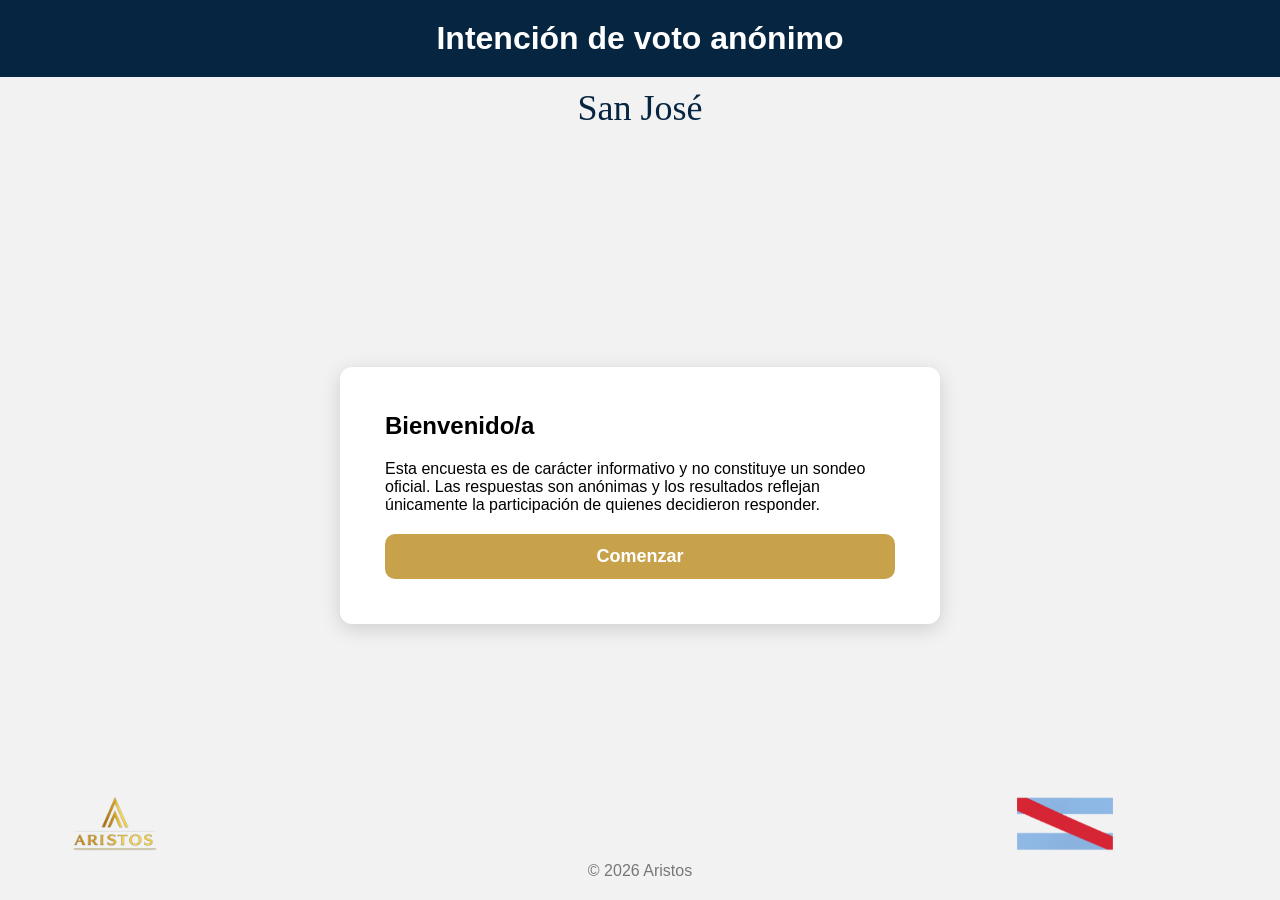
==== index.html @ 62c7a865 "se agrego proyecto" ====
<!DOCTYPE html>
<html lang="es">
<head>

    <meta charset="UTF-8">
    <meta name="viewport" content="width=device-width, initial-scale=1.0">

    <title>Votación anónima</title>

    <link rel="stylesheet" href="estilos.css">

</head>
<body>

<header>

    <h1> Intención de voto anónimo</h1>

</header>

<div><h2 class="subtitulo">San José</h2></div>

<main>
    <div class="bienvenida">

        <h2>Bienvenido/a</h2>

        <p>
            Esta encuesta es de carácter informativo y no constituye un sondeo oficial. Las respuestas son anónimas y los resultados reflejan únicamente la participación de quienes decidieron responder.
        </p>

        <a href="encuesta.html" class="boton">
            Comenzar
        </a>

    </div>

    <img src="imagenes/LogoAristosTransp.png" alt="Logo Aristos" class="logo-footer">
    <img src="imagenes/BanderaER.png" alt="Logo Aristos" class="banderaER">

</main>

<footer>
    

    © 2026 Aristos

</footer>

</body>
</html>
---- estilos.css ----
*{
    margin:0;
    padding:0;
    box-sizing:border-box;
}

body{

    font-family:Arial, Helvetica, sans-serif;
    background:#f2f2f2;

    min-height:100vh;

    display:flex;
    flex-direction:column;

}

header{

    background:#062540;
    color:white;

    text-align:center;

    padding:20px;

}

main{

    flex:1;

    display:flex;
    justify-content:center;
    align-items:center;

    position:relative;

    padding:50px;

}

.bienvenida,
.encuesta,
.resultado{

    background:white;

    width:600px;

    padding:45px;

    border-radius:12px;

    box-shadow:0 5px 20px rgba(0,0,0,.15);

}

h2{

    margin-bottom:20px;

}
.subtitulo{

    margin-top:10px;

    text-align:center;

    color:#062540;

    font-size:36px;

    font-family:"Tangerine", cursive;

    font-weight:100;
}

h3{

    margin-top:25px;
    margin-bottom:10px;

    color:#062540;

}

hr{

    margin:20px 0;

    border:none;

    border-top:1px solid #ddd;

}

select{

    width:100%;

    padding:10px;

    margin-top:10px;

    border:1px solid #ccc;

    border-radius:5px;

    font-size:16px;

}

label{

    display:block;

    margin:15px 0;

    font-size:18px;

}

button,
.boton{

    display:block;

    width:100%;

    text-align:center;

    margin-top:20px;

    padding: 12px 10px;

    background:#C8A24A;

    color:white;

    text-decoration:none;

    border:none;

    border-radius:10px;

    cursor:pointer;

    font-size:18px;

    font-weight:bold;

}

button:hover,
.boton:hover{

    background:#947837;

}

.logo-footer{

    width:150px;

    position:fixed;

    left:40px;

    bottom:20px;

}


.banderaER{

    width:130px;

    position:fixed;

    right:150px;

    bottom:30px;

}

.gracias-container{

    flex:1;
    display:flex;
    flex-direction:column;
    text-align:center;
    justify-content:center;
    align-items:center;
    font-size:24px;

    color:#062540;

}

.gracias{
    
    margin-bottom:20px;
    font-size:32px;
}

.subtitulo-gracias{

    margin-bottom:20px;
    font-size:28px;
}

.opinion-importante{

    margin-bottom:20px;
    font-size:22px;

}

.bandera-container{

    display:flex;
    justify-content:center;
    align-items:center;

}

.banderaAR-ER{

    width: 400px;

}

footer{

    text-align:center;

    color:#777;

    padding:20px 0;

}
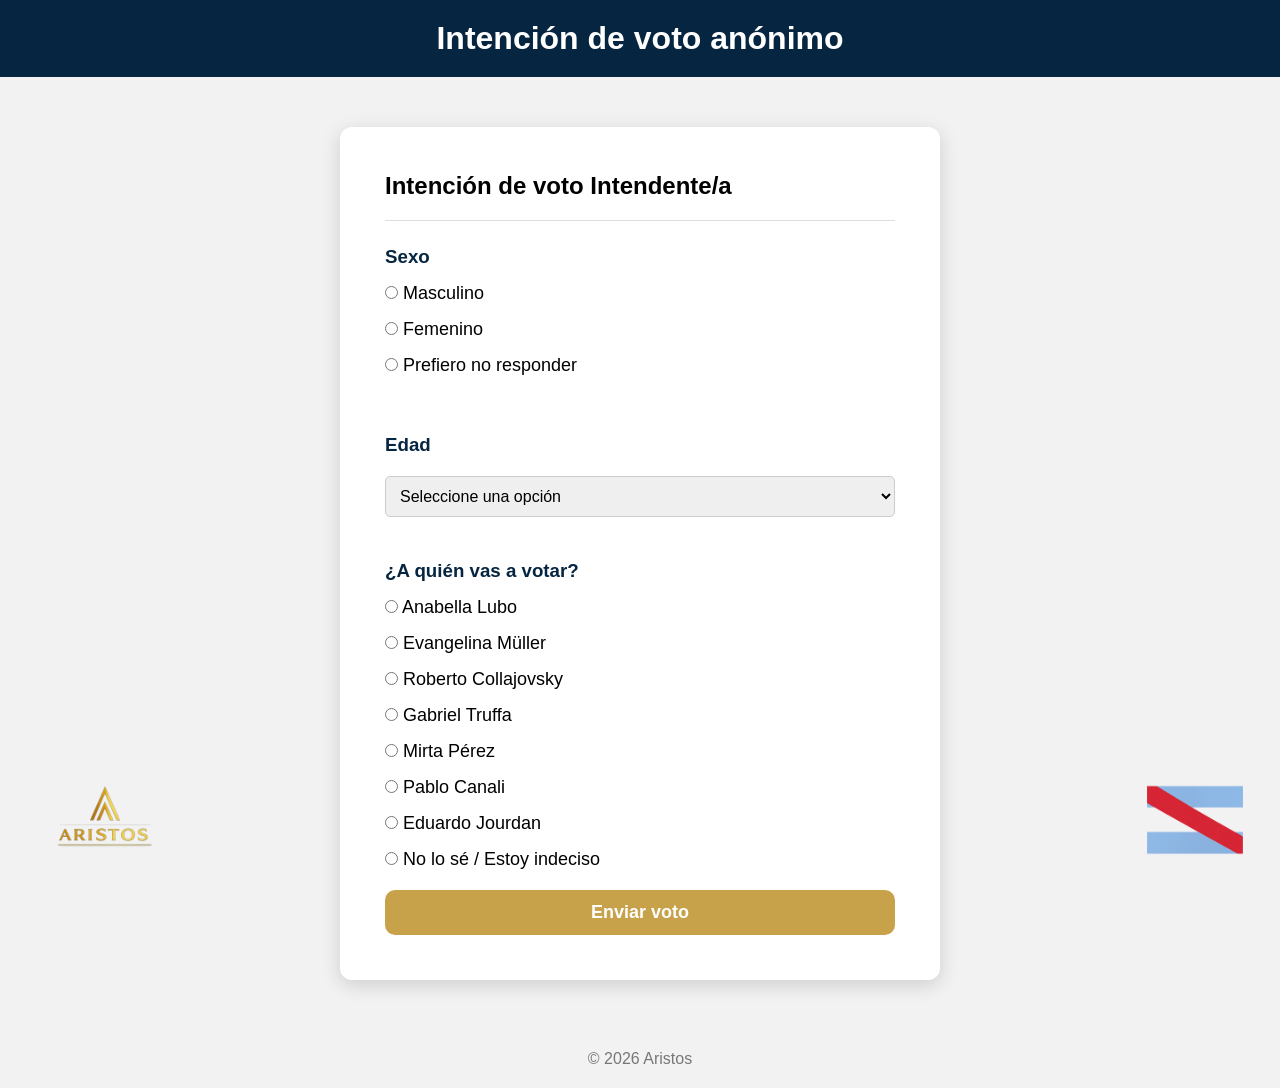
==== commit 584fab8c: "se edito index.html" ====
--- a/index.html
+++ b/index.html
@@ -1,51 +1,139 @@
 <!DOCTYPE html>
 <html lang="es">
+
 <head>
 
     <meta charset="UTF-8">
     <meta name="viewport" content="width=device-width, initial-scale=1.0">
 
-    <title>Votación anónima</title>
+    <title>Encuesta</title>
 
     <link rel="stylesheet" href="estilos.css">
 
 </head>
+
 <body>
 
 <header>
 
-    <h1> Intención de voto anónimo</h1>
+    <h1>Intención de voto anónimo</h1>
 
 </header>
 
-<div><h2 class="subtitulo">San José</h2></div>
+<main>
 
-<main>
-    <div class="bienvenida">
+<div class="encuesta">
 
-        <h2>Bienvenido/a</h2>
+<form action="/votar" method="POST"></form>
 
-        <p>
-            Esta encuesta es de carácter informativo y no constituye un sondeo oficial. Las respuestas son anónimas y los resultados reflejan únicamente la participación de quienes decidieron responder.
-        </p>
+<h2>Intención de voto Intendente/a</h2>
 
-        <a href="encuesta.html" class="boton">
-            Comenzar
-        </a>
+<hr>
 
-    </div>
+<h3>Sexo</h3>
 
+<label>
+    <input type="radio" name="sexo" value="Masculino" required>
+    Masculino
+</label>
+
+<label>
+    <input type="radio" name="sexo" value="Femenino">
+    Femenino
+</label>
+
+<label>
+    <input type="radio" name="sexo" value="Prefiero no responder">
+    Prefiero no responder
+</label>
+
+<br>
+
+<h3>Edad</h3>
+
+<select name="edad" required>
+
+    <option value="">Seleccione una opción</option>
+
+    <option value="16-17">16 - 17 años</option>
+
+    <option value="18-25">18 - 25 años</option>
+
+    <option value="26-35">26 - 35 años</option>
+
+    <option value="36-45">36 - 45 años</option>
+
+    <option value="46-55">46 - 55 años</option>
+
+    <option value="56-65">56 - 65 años</option>
+
+    <option value="66+">66 años o más</option>
+
+</select>
+
+<br><br>
+
+<h3>¿A quién vas a votar?</h3>
+
+<label>
+    <input type="radio" name="respuesta" value="Anabella Lubo" required>
+    Anabella Lubo
+</label>
+
+<label>
+    <input type="radio" name="respuesta" value="Evangelina Müller">
+    Evangelina Müller
+</label>
+
+<label>
+    <input type="radio" name="respuesta" value="Roberto Collajovsky">
+    Roberto Collajovsky
+</label>
+
+<label>
+    <input type="radio" name="respuesta" value="Gabriel Truffa">
+    Gabriel Truffa
+</label>
+
+<label>
+    <input type="radio" name="respuesta" value="Mirta Pérez">
+    Mirta Pérez
+</label>
+
+<label>
+    <input type="radio" name="respuesta" value="Pablo Canali">
+    Pablo Canali
+</label>
+
+<label>
+    <input type="radio" name="respuesta" value="Eduardo Jourdan">
+    Eduardo Jourdan
+</label>
+
+<label>
+    <input type="radio" name="respuesta" value="No lo sé / Estoy indeciso">
+    No lo sé / Estoy indeciso
+</label>
+
+<a href="gracias.html" class="boton">
+    Enviar voto
+</a>
+
+</form>
+
+<div class="logos">
     <img src="imagenes/LogoAristosTransp.png" alt="Logo Aristos" class="logo-footer">
     <img src="imagenes/BanderaER.png" alt="Logo Aristos" class="banderaER">
+</div>
 
 </main>
 
 <footer>
-    
 
     © 2026 Aristos
 
 </footer>
 
 </body>
-</html>+
+</html>
--- a/estilos.css
+++ b/estilos.css
@@ -160,15 +160,19 @@
 
 }
 
+.logos{
+    position: fixed;
+    bottom: 20px;
+    left: 0;
+    width: 100%;
+    display: flex;
+    justify-content: space-between;
+    padding: 0 20px;
+    pointer-events: none;
+}
 .logo-footer{
 
-    width:150px;
-
-    position:fixed;
-
-    left:40px;
-
-    bottom:20px;
+    width:170px;
 
 }
 
@@ -176,12 +180,6 @@
 .banderaER{
 
     width:130px;
-
-    position:fixed;
-
-    right:150px;
-
-    bottom:30px;
 
 }
 
@@ -240,4 +238,38 @@
 
     padding:20px 0;
 
-}+}
+
+@media (max-width: 768px) {
+
+    main{
+
+        padding:20px;
+
+    }
+
+    .bienvenida,
+    .encuesta,
+    .resultado{
+
+        width:100%;
+        padding:25px;
+
+    }
+
+    .logos{
+        padding: 0 10px;
+    }
+    .banderaER{
+
+        width:80px;
+
+    }
+
+    .logo-footer{
+
+        width:90px;
+
+    }
+
+}
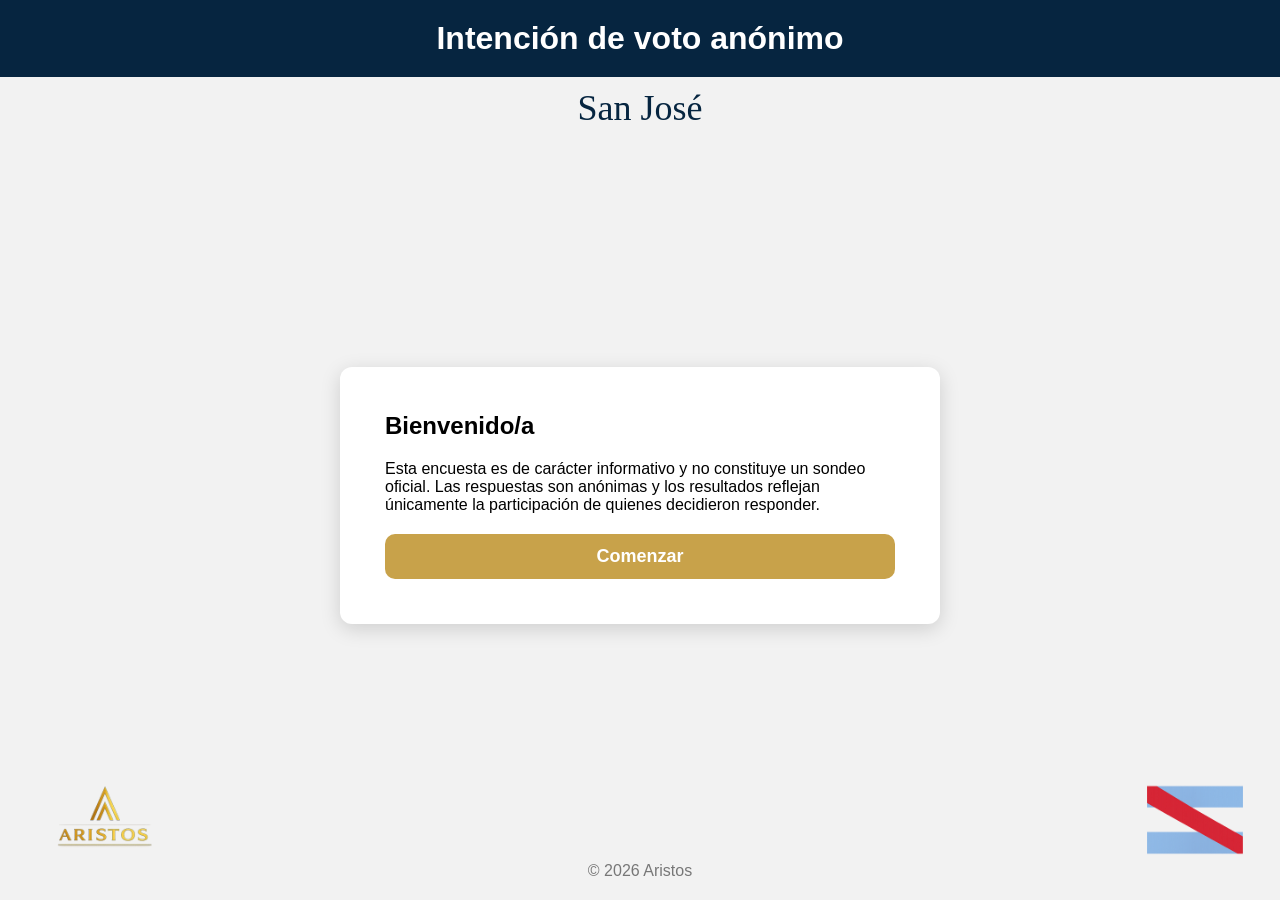
==== commit ebafcd11: "se edito index.html" ====
--- a/index.html
+++ b/index.html
@@ -1,139 +1,53 @@
 <!DOCTYPE html>
 <html lang="es">
-
 <head>
 
     <meta charset="UTF-8">
     <meta name="viewport" content="width=device-width, initial-scale=1.0">
 
-    <title>Encuesta</title>
+    <title>Votación anónima</title>
 
     <link rel="stylesheet" href="estilos.css">
 
 </head>
-
 <body>
 
 <header>
 
-    <h1>Intención de voto anónimo</h1>
+    <h1> Intención de voto anónimo</h1>
 
 </header>
 
+<div><h2 class="subtitulo">San José</h2></div>
+
 <main>
+    <div class="bienvenida">
 
-<div class="encuesta">
+        <h2>Bienvenido/a</h2>
 
-<form action="/votar" method="POST"></form>
+        <p>
+            Esta encuesta es de carácter informativo y no constituye un sondeo oficial. Las respuestas son anónimas y los resultados reflejan únicamente la participación de quienes decidieron responder.
+        </p>
 
-<h2>Intención de voto Intendente/a</h2>
+        <a href="encuesta.html" class="boton">
+            Comenzar
+        </a>
 
-<hr>
-
-<h3>Sexo</h3>
-
-<label>
-    <input type="radio" name="sexo" value="Masculino" required>
-    Masculino
-</label>
-
-<label>
-    <input type="radio" name="sexo" value="Femenino">
-    Femenino
-</label>
-
-<label>
-    <input type="radio" name="sexo" value="Prefiero no responder">
-    Prefiero no responder
-</label>
-
-<br>
-
-<h3>Edad</h3>
-
-<select name="edad" required>
-
-    <option value="">Seleccione una opción</option>
-
-    <option value="16-17">16 - 17 años</option>
-
-    <option value="18-25">18 - 25 años</option>
-
-    <option value="26-35">26 - 35 años</option>
-
-    <option value="36-45">36 - 45 años</option>
-
-    <option value="46-55">46 - 55 años</option>
-
-    <option value="56-65">56 - 65 años</option>
-
-    <option value="66+">66 años o más</option>
-
-</select>
-
-<br><br>
-
-<h3>¿A quién vas a votar?</h3>
-
-<label>
-    <input type="radio" name="respuesta" value="Anabella Lubo" required>
-    Anabella Lubo
-</label>
-
-<label>
-    <input type="radio" name="respuesta" value="Evangelina Müller">
-    Evangelina Müller
-</label>
-
-<label>
-    <input type="radio" name="respuesta" value="Roberto Collajovsky">
-    Roberto Collajovsky
-</label>
-
-<label>
-    <input type="radio" name="respuesta" value="Gabriel Truffa">
-    Gabriel Truffa
-</label>
-
-<label>
-    <input type="radio" name="respuesta" value="Mirta Pérez">
-    Mirta Pérez
-</label>
-
-<label>
-    <input type="radio" name="respuesta" value="Pablo Canali">
-    Pablo Canali
-</label>
-
-<label>
-    <input type="radio" name="respuesta" value="Eduardo Jourdan">
-    Eduardo Jourdan
-</label>
-
-<label>
-    <input type="radio" name="respuesta" value="No lo sé / Estoy indeciso">
-    No lo sé / Estoy indeciso
-</label>
-
-<a href="gracias.html" class="boton">
-    Enviar voto
-</a>
-
-</form>
-
-<div class="logos">
-    <img src="imagenes/LogoAristosTransp.png" alt="Logo Aristos" class="logo-footer">
-    <img src="imagenes/BanderaER.png" alt="Logo Aristos" class="banderaER">
-</div>
+    </div>
+    <div class="logos">
+        <img src="imagenes/LogoAristosTransp.png" alt="Logo Aristos" class="logo-footer">
+        <img src="imagenes/BanderaER.png" alt="Logo Aristos" class="banderaER">
+    </div>
+    
 
 </main>
 
 <footer>
+    
 
     © 2026 Aristos
 
 </footer>
 
 </body>
-
 </html>
